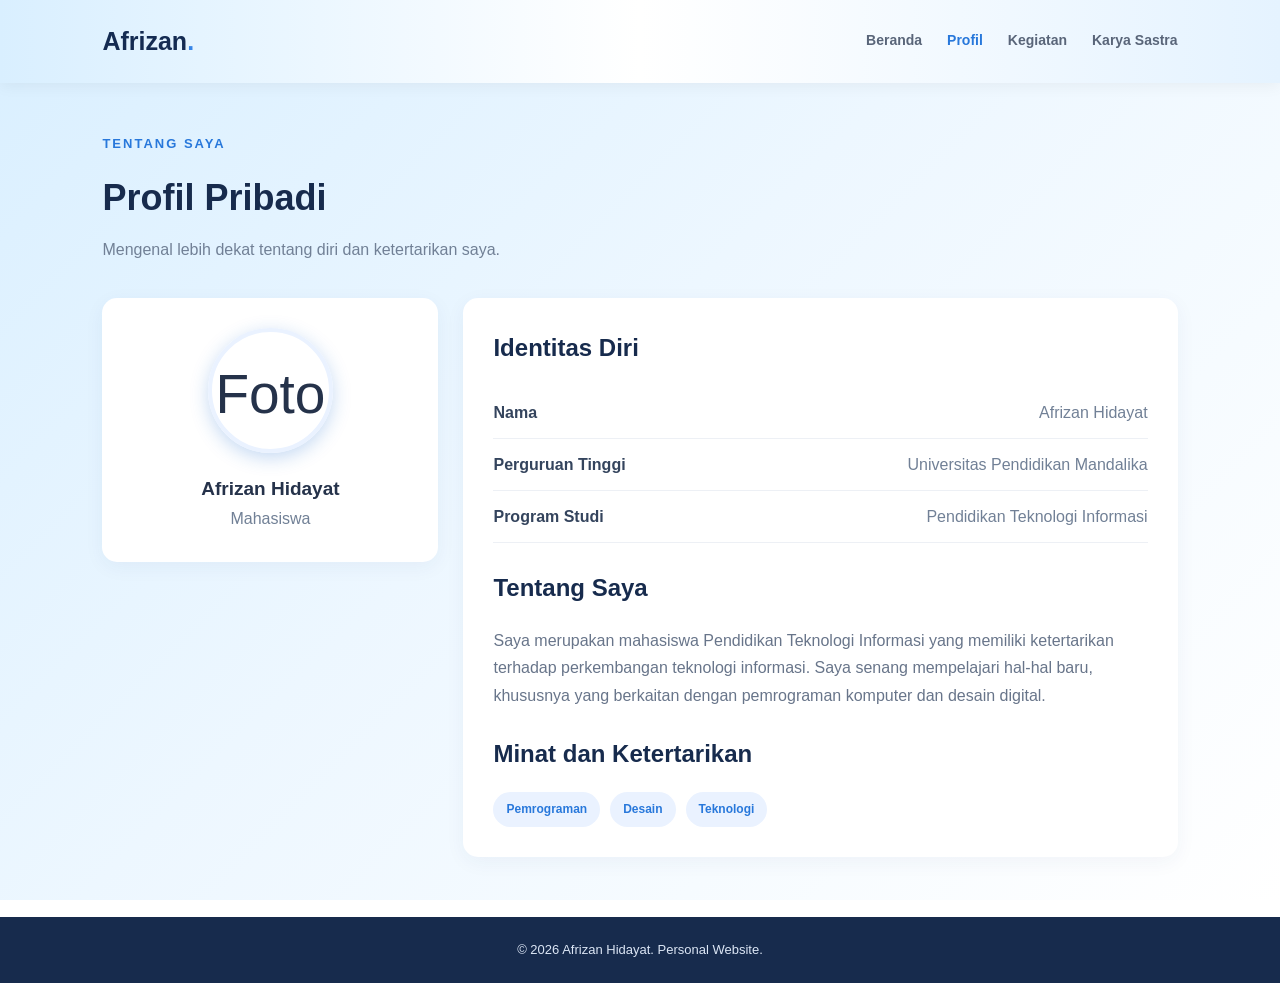
==== profil.html @ d264e92a "Add files via upload" ====
<!DOCTYPE html>
<html lang="id">
<head>
    <meta charset="UTF-8">
    <meta name="viewport" content="width=device-width, initial-scale=1.0">
    <title>Profil | Personal Website</title>
    <link rel="stylesheet" href="style.css">
</head>
<body>

    <header class="navbar">
        <div class="logo">Afrizan<span>.</span></div>

        <nav>
            <a href="index.html">Beranda</a>
            <a href="profil.html" class="active">Profil</a>
            <a href="kegiatan.html">Kegiatan</a>
            <a href="puisi.html">Karya Sastra</a>
        </nav>
    </header>

    <main class="container">
        <section class="page-heading">
            <p class="label">TENTANG SAYA</p>
            <h1>Profil Pribadi</h1>
            <p>Mengenal lebih dekat tentang diri dan ketertarikan saya.</p>
        </section>

        <section class="profile-layout">
            <div class="profile-card">
                <img src="gambar/foto-saya.jpeg"
     alt="Foto Afriyan"
     class="avatar large">
                <h2>Afrizan Hidayat</h2>
                <p>Mahasiswa</p>
            </div>

            <div class="content-card">
                <h2>Identitas Diri</h2>

                <div class="info-row">
                    <strong>Nama</strong>
                    <span>Afrizan Hidayat</span>
                </div>

                <div class="info-row">
                    <strong>Perguruan Tinggi</strong>
                    <span>Universitas Pendidikan Mandalika</span>
                </div>

                <div class="info-row">
                    <strong>Program Studi</strong>
                    <span>Pendidikan Teknologi Informasi</span>
                </div>

                <h2 class="sub-heading">Tentang Saya</h2>
                <p>
                    Saya merupakan mahasiswa Pendidikan Teknologi
                    Informasi yang memiliki ketertarikan terhadap
                    perkembangan teknologi informasi. Saya senang
                    mempelajari hal-hal baru, khususnya yang berkaitan
                    dengan pemrograman komputer dan desain digital.
                </p>

                <h2 class="sub-heading">Minat dan Ketertarikan</h2>

                <div class="interest-list">
                    <span>Pemrograman</span>
                    <span>Desain</span>
                    <span>Teknologi</span>
                </div>
            </div>
        </section>
    </main>

    <footer>
        <p>&copy; 2026 Afrizan Hidayat. Personal Website.</p>
    </footer>

</body>
</html>
---- style.css ----
/* PENGATURAN DASAR */
* {
    margin: 0;
    padding: 0;
    box-sizing: border-box;
}

body {
    font-family: Arial, sans-serif;
    background: linear-gradient(
        135deg,
        #d9efff 0%,
        #edf7ff 45%,
        #ffffff 100%
    );
    background-attachment: fixed;
    color: #25324a;
    line-height: 1.7;
    min-height: 100vh;
}


.navbar {
    background: linear-gradient(
        90deg,
        #d9efff,
        #ffffff,
        #e5f3ff
    );
    padding: 20px 8%;
    display: flex;
    justify-content: space-between;
    align-items: center;
    box-shadow: 0 3px 15px rgba(0, 0, 0, 0.05);
    flex-wrap: wrap;
    gap: 15px;
}


.logo {
    font-size: 25px;
    font-weight: bold;
    color: #142b52;
}

.logo span {
    color: #3685e8;
}

nav {
    display: flex;
    gap: 25px;
    flex-wrap: wrap;
}

nav a {
    text-decoration: none;
    color: #596579;
    font-size: 14px;
    font-weight: bold;
    transition: 0.3s;
}

nav a:hover,
nav a.active {
    color: #2878db;
}

/* AREA UTAMA */
.container {
    width: 84%;
    max-width: 1150px;
    margin: 50px auto;
}

/* HALAMAN BERANDA */
.hero {
    display: flex;
    justify-content: space-between;
    align-items: center;
    gap: 50px;
    min-height: 430px;
}

.hero-text {
    flex: 1.5;
}

.label {
    color: #2878db;
    font-size: 13px;
    font-weight: bold;
    letter-spacing: 2px;
    margin-bottom: 12px;
}

.hero h1 {
    font-size: 42px;
    line-height: 1.25;
    color: #172b4d;
    margin-bottom: 12px;
}

.hero h1 span {
    color: #2878db;
}

.hero h2 {
    font-size: 20px;
    margin-bottom: 15px;
    color: #52647d;
}

.hero-text > p:not(.label) {
    color: #68758a;
    margin-bottom: 25px;
    max-width: 600px;
}


.btn {
    display: inline-block;
    background: linear-gradient(
        135deg,
        #65b7ff,
        #2878db
    );
    color: white;
    padding: 12px 25px;
    border-radius: 8px;
    text-decoration: none;
    font-weight: bold;
    transition: 0.3s;
}

.btn:hover {
    background: linear-gradient(
        135deg,
        #2878db,
        #155caf
    );
    transform: translateY(-2px);
}


.btn:hover {
    background: #155caf;
    transform: translateY(-2px);
}

/* KARTU IDENTITAS */
.hero-card {
    flex: 1;
    max-width: 310px;
    background: white;
    padding: 35px 25px;
    border-radius: 18px;
    text-align: center;
    box-shadow: 0 10px 35px rgba(30, 65, 110, 0.08);
}

.avatar {
    width: 105px;
    height: 105px;
    border-radius: 50%;
    object-fit: cover;
    object-position: center;
    display: block;
    margin: 0 auto 20px;
    border: 4px solid #ffffff;
    box-shadow: 0 5px 18px rgba(29, 109, 207, 0.25);
}

.avatar.large {
    width: 125px;
    height: 125px;
}


.avatar.large {
    width: 125px;
    height: 125px;
    font-size: 55px;
}


.hero-card h2 {
    font-size: 20px;
    color: #172b4d;
}

.hero-card p,
.hero-card span {
    font-size: 13px;
    color: #718096;
}

/* KONTEN BERANDA */
.content-section {
    background: white;
    padding: 30px;
    margin-top: 35px;
    border-radius: 14px;
    box-shadow: 0 5px 20px rgba(30, 65, 110, 0.05);
}

.content-section h2 {
    margin-bottom: 10px;
    color: #172b4d;
}

/* JUDUL HALAMAN */
.page-heading {
    margin-bottom: 35px;
}

.page-heading h1 {
    font-size: 36px;
    color: #172b4d;
    margin-bottom: 8px;
}

.page-heading > p:last-child {
    color: #718096;
}

/* HALAMAN PROFIL */
.profile-layout {
    display: grid;
    grid-template-columns: 0.8fr 1.7fr;
    gap: 25px;
}

.profile-card,
.content-card {
    background: white;
    padding: 30px;
    border-radius: 15px;
    box-shadow: 0 5px 20px rgba(30, 65, 110, 0.05);
}

.profile-card {
    text-align: center;
    height: fit-content;
}


/* FOTO PROFIL */
.avatar {
    width: 105px;
    height: 105px;
    border-radius: 50%;
    object-fit: cover;
    object-position: center;
    display: block;
    margin: 0 auto 20px;
    border: 4px solid #eaf2ff;
}

.avatar.large {
    width: 125px;
    height: 125px;
    font-size: 55px;
}


.profile-card h2 {
    font-size: 19px;
}

.profile-card p {
    color: #718096;
}

.content-card h2 {
    color: #172b4d;
    margin-bottom: 18px;
}

.info-row {
    display: flex;
    justify-content: space-between;
    gap: 15px;
    padding: 12px 0;
    border-bottom: 1px solid #edf0f5;
}

.info-row strong {
    color: #34445d;
}

.info-row span {
    color: #718096;
    text-align: right;
}

.sub-heading {
    margin-top: 25px;
}

.content-card > p {
    color: #68758a;
}

.interest-list {
    display: flex;
    flex-wrap: wrap;
    gap: 10px;
}

.interest-list span,
.category {
    background: #eaf2ff;
    color: #2878db;
    padding: 7px 13px;
    border-radius: 20px;
    font-size: 12px;
    font-weight: bold;
}

/* HALAMAN KEGIATAN */
.activity-grid {
    display: grid;
    grid-template-columns: repeat(2, 1fr);
    gap: 22px;
}

.activity-card {
    background: white;
    padding: 30px;
    border-radius: 15px;
    box-shadow: 0 5px 20px rgba(30, 65, 110, 0.05);
    transition: 0.3s;
}

.activity-card:hover {
    transform: translateY(-5px);
}

.activity-number {
    font-size: 30px;
    color: #2878db;
    font-weight: bold;
    margin-bottom: 12px;
}

.activity-card h2 {
    font-size: 20px;
    color: #172b4d;
    margin-bottom: 10px;
}

.activity-card p {
    color: #718096;
    margin-bottom: 20px;
}

/* HALAMAN KARYA SASTRA */
.poem-container {
    max-width: 750px;
    margin: 0 auto;
    background: white;
    padding: 45px;
    border-radius: 18px;
    box-shadow: 0 8px 30px rgba(30, 65, 110, 0.07);
    text-align: center;
}

.poem-label {
    color: #2878db;
    font-size: 12px;
    letter-spacing: 3px;
    font-weight: bold;
    margin-bottom: 15px;
}

.poem-container h2 {
    color: #172b4d;
    font-size: 28px;
}

.poem-author {
    color: #8a96a8;
    font-size: 13px;
    margin: 8px 0 30px;
}

.poem {
    color: #58677e;
    font-size: 16px;
    line-height: 2;
}

.poem p {
    margin-bottom: 22px;
}

/* BAGIAN FOOTER */
footer {
    background: #172b4d;
    color: #dce6f5;
    text-align: center;
    padding: 22px;
    margin-top: 60px;
    font-size: 13px;
}

/* RESPONSIVE UNTUK HP DAN TABLET */
@media (max-width: 768px) {
    .navbar {
        padding: 18px 5%;
        flex-direction: column;
    }

    nav {
        justify-content: center;
        gap: 15px;
    }

    .container {
        width: 90%;
        margin: 35px auto;
    }

    .hero {
        flex-direction: column;
        align-items: stretch;
    }

    .hero h1 {
        font-size: 32px;
    }

    .hero-card {
        max-width: none;
    }

    .profile-layout,
    .activity-grid {
        grid-template-columns: 1fr;
    }

    .info-row {
        flex-direction: column;
        gap: 3px;
    }

    .info-row span {
        text-align: left;
    }

    .poem-container {
        padding: 25px 18px;
    }
}
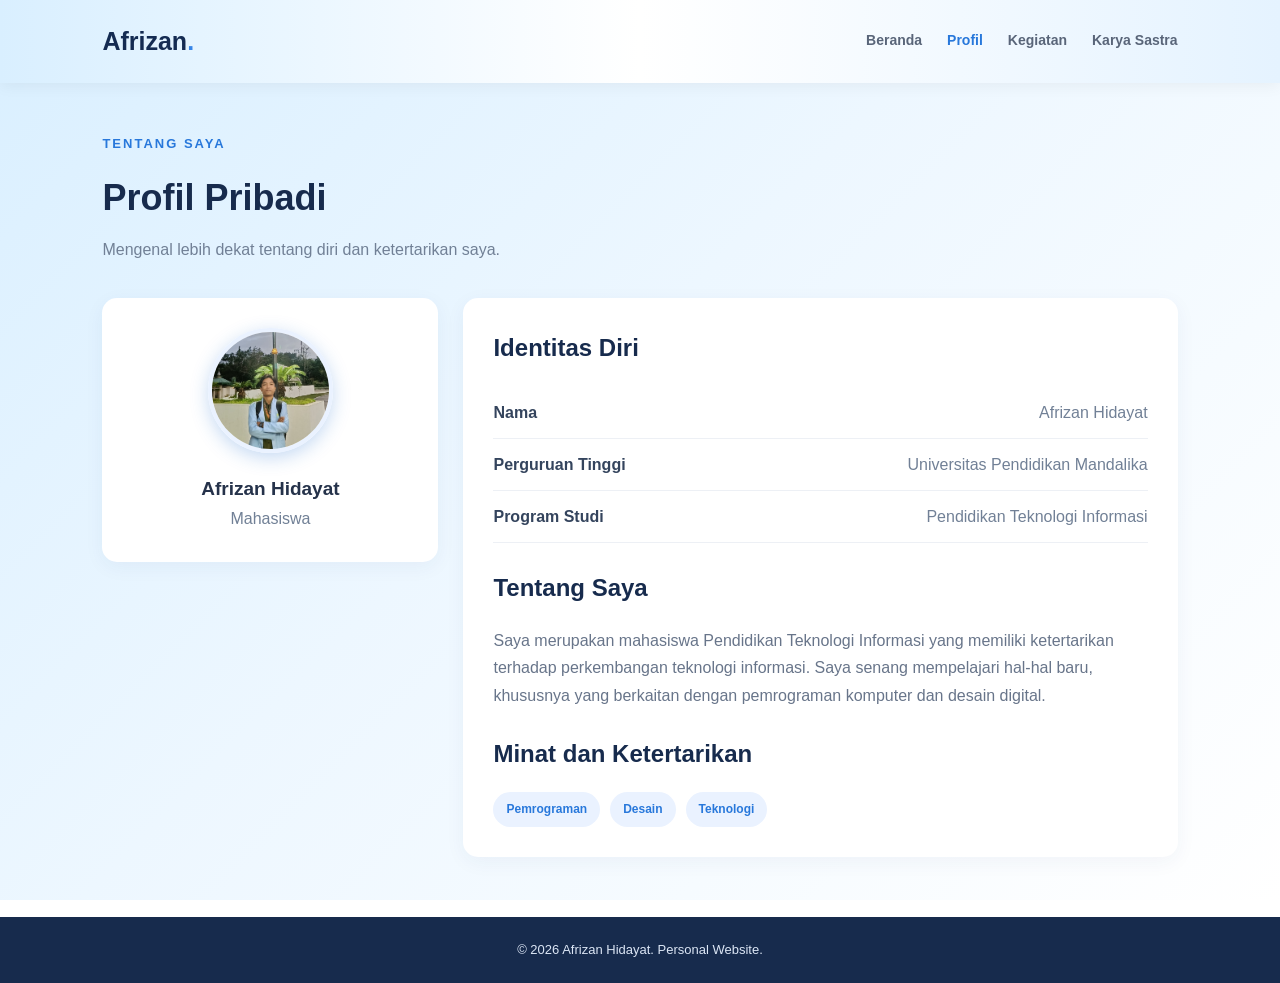
==== commit 46c14ce5: "Update profil.html" ====
--- a/profil.html
+++ b/profil.html
@@ -29,7 +29,7 @@
 
         <section class="profile-layout">
             <div class="profile-card">
-                <img src="gambar/foto-saya.jpeg"
+                <img src="Gambar/foto-saya.jpeg"
      alt="Foto Afriyan"
      class="avatar large">
                 <h2>Afrizan Hidayat</h2>
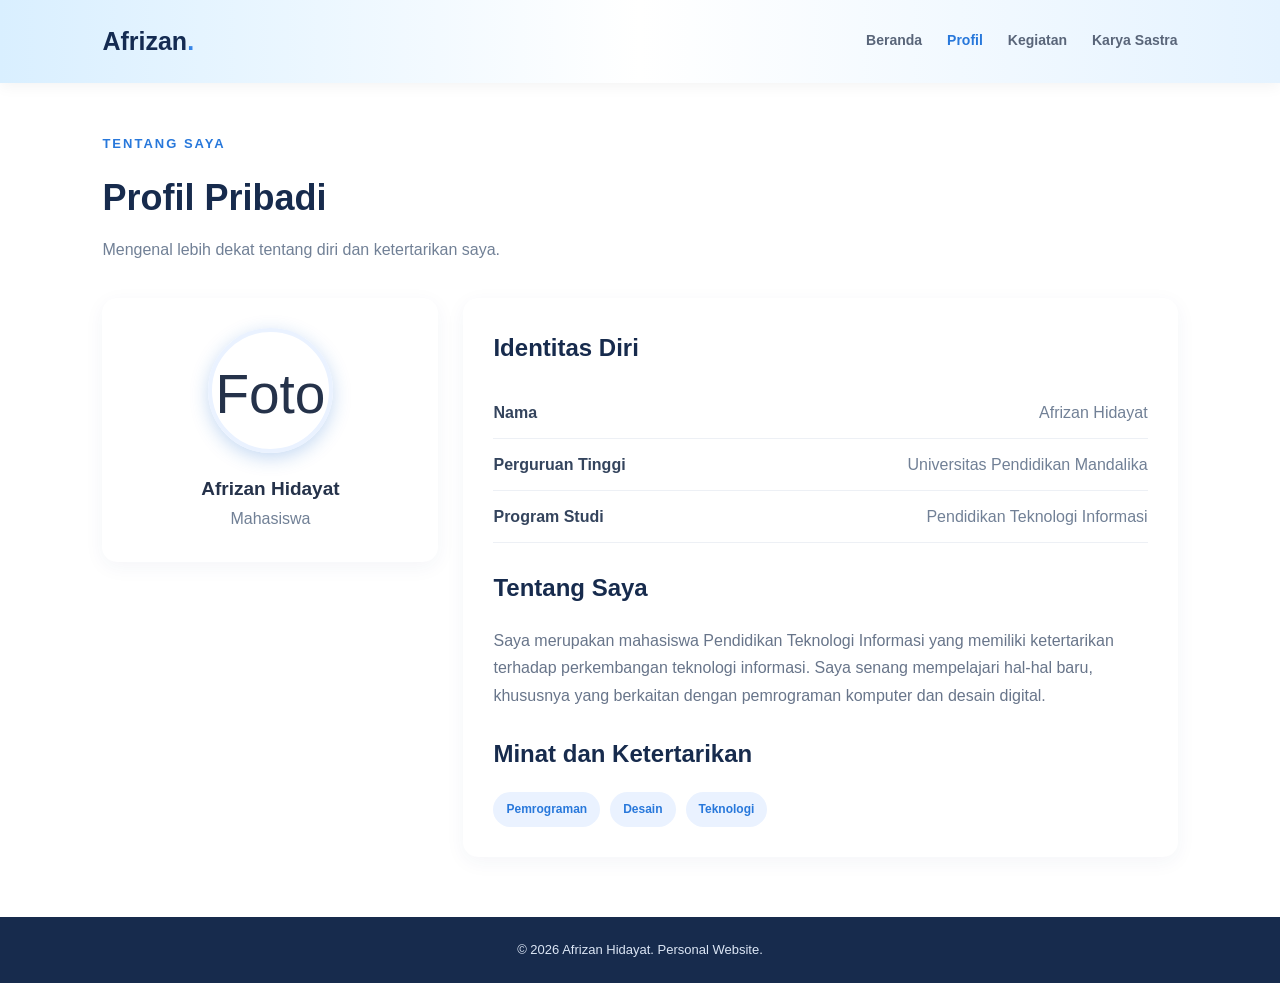
==== commit e5ef3101: "Add files via upload" ====
--- a/profil.html
+++ b/profil.html
@@ -29,7 +29,7 @@
 
         <section class="profile-layout">
             <div class="profile-card">
-                <img src="Gambar/foto-saya.jpeg"
+                <img src="gambar/foto-saya.jpeg"
      alt="Foto Afriyan"
      class="avatar large">
                 <h2>Afrizan Hidayat</h2>
--- a/style.css
+++ b/style.css
@@ -454,3 +454,113 @@
         padding: 25px 18px;
     }
 }
+
+/* VIDEO BACKGROUND */
+.video-background {
+    position: fixed;
+    top: 0;
+    left: 0;
+    width: 100%;
+    height: 100vh;
+    overflow: hidden;
+    z-index: -2;
+}
+
+.video-background video {
+    width: 100%;
+    height: 100%;
+    object-fit: cover;
+}
+
+/* LAPISAN TRANSPARAN */
+.background-overlay {
+    position: fixed;
+    top: 0;
+    left: 0;
+    width: 100%;
+    height: 100vh;
+    background: linear-gradient(
+        135deg,
+        rgba(15, 65, 110, 0.45),
+        rgba(30, 130, 190, 0.25),
+        rgba(10, 45, 85, 0.50)
+    );
+    z-index: -1;
+    pointer-events: none;
+}
+
+/* KONTEN WEBSITE DI ATAS VIDEO */
+body {
+    position: relative;
+    background: transparent;
+}
+
+header,
+main,
+section,
+footer,
+nav {
+    position: relative;
+}
+.hero p {
+    color: rgb(216, 228, 243) !important;
+}
+
+/* =================================
+   ANIMASI KOTAK IDENTITAS BERANDA
+   ================================= */
+
+.hero-card {
+    position: relative;
+    border: 1px solid rgba(238, 239, 240, 0.822);
+
+    /* Efek kaca transparan */
+    background: rgba(255, 255, 255, 0.82);
+    backdrop-filter: blur(14px);
+    -webkit-backdrop-filter: blur(14px);
+
+    /* Efek timbul */
+    box-shadow:
+        0 15px 35px rgba(0, 35, 80, 0.25),
+        0 5px 12px rgba(0, 35, 80, 0.12);
+
+    /* Animasi */
+    animation:
+        heroAppear 1s ease-out both,
+        heroFloat 4s ease-in-out 1s infinite;
+
+    transition: box-shadow 0.4s ease;
+}
+
+/* Efek muncul pertama kali */
+@keyframes heroAppear {
+    from {
+        opacity: 0;
+        transform: translateY(45px) scale(0.92);
+    }
+
+    to {
+        opacity: 1;
+        transform: translateY(0) scale(1);
+    }
+}
+
+/* Efek melayang */
+@keyframes heroFloat {
+    0%, 100% {
+        transform: translateY(0);
+    }
+
+    50% {
+        transform: translateY(-10px);
+    }
+}
+
+/* Efek ketika kursor diarahkan */
+.hero-card:hover {
+    animation-play-state: paused;
+
+    box-shadow:
+        0 25px 50px rgba(0, 35, 80, 0.35),
+        0 10px 20px rgba(0, 35, 80, 0.2);
+}
